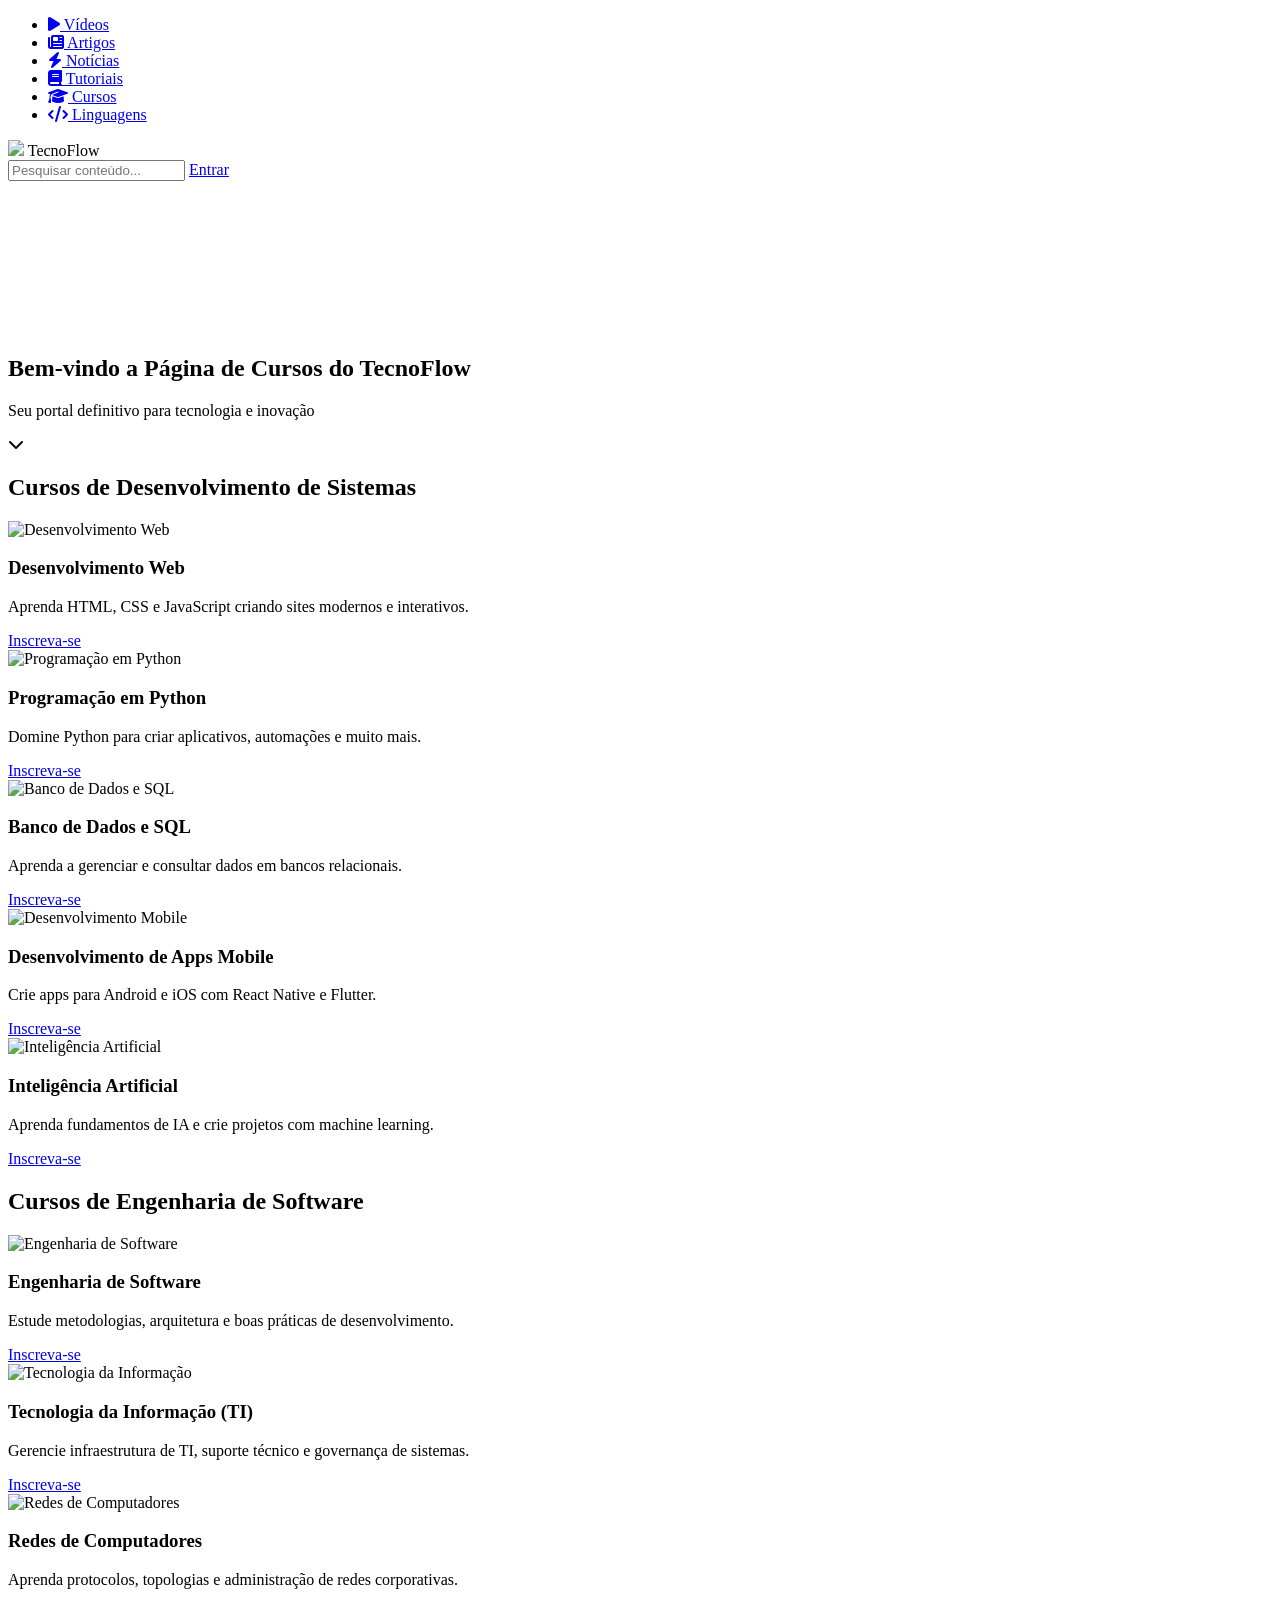
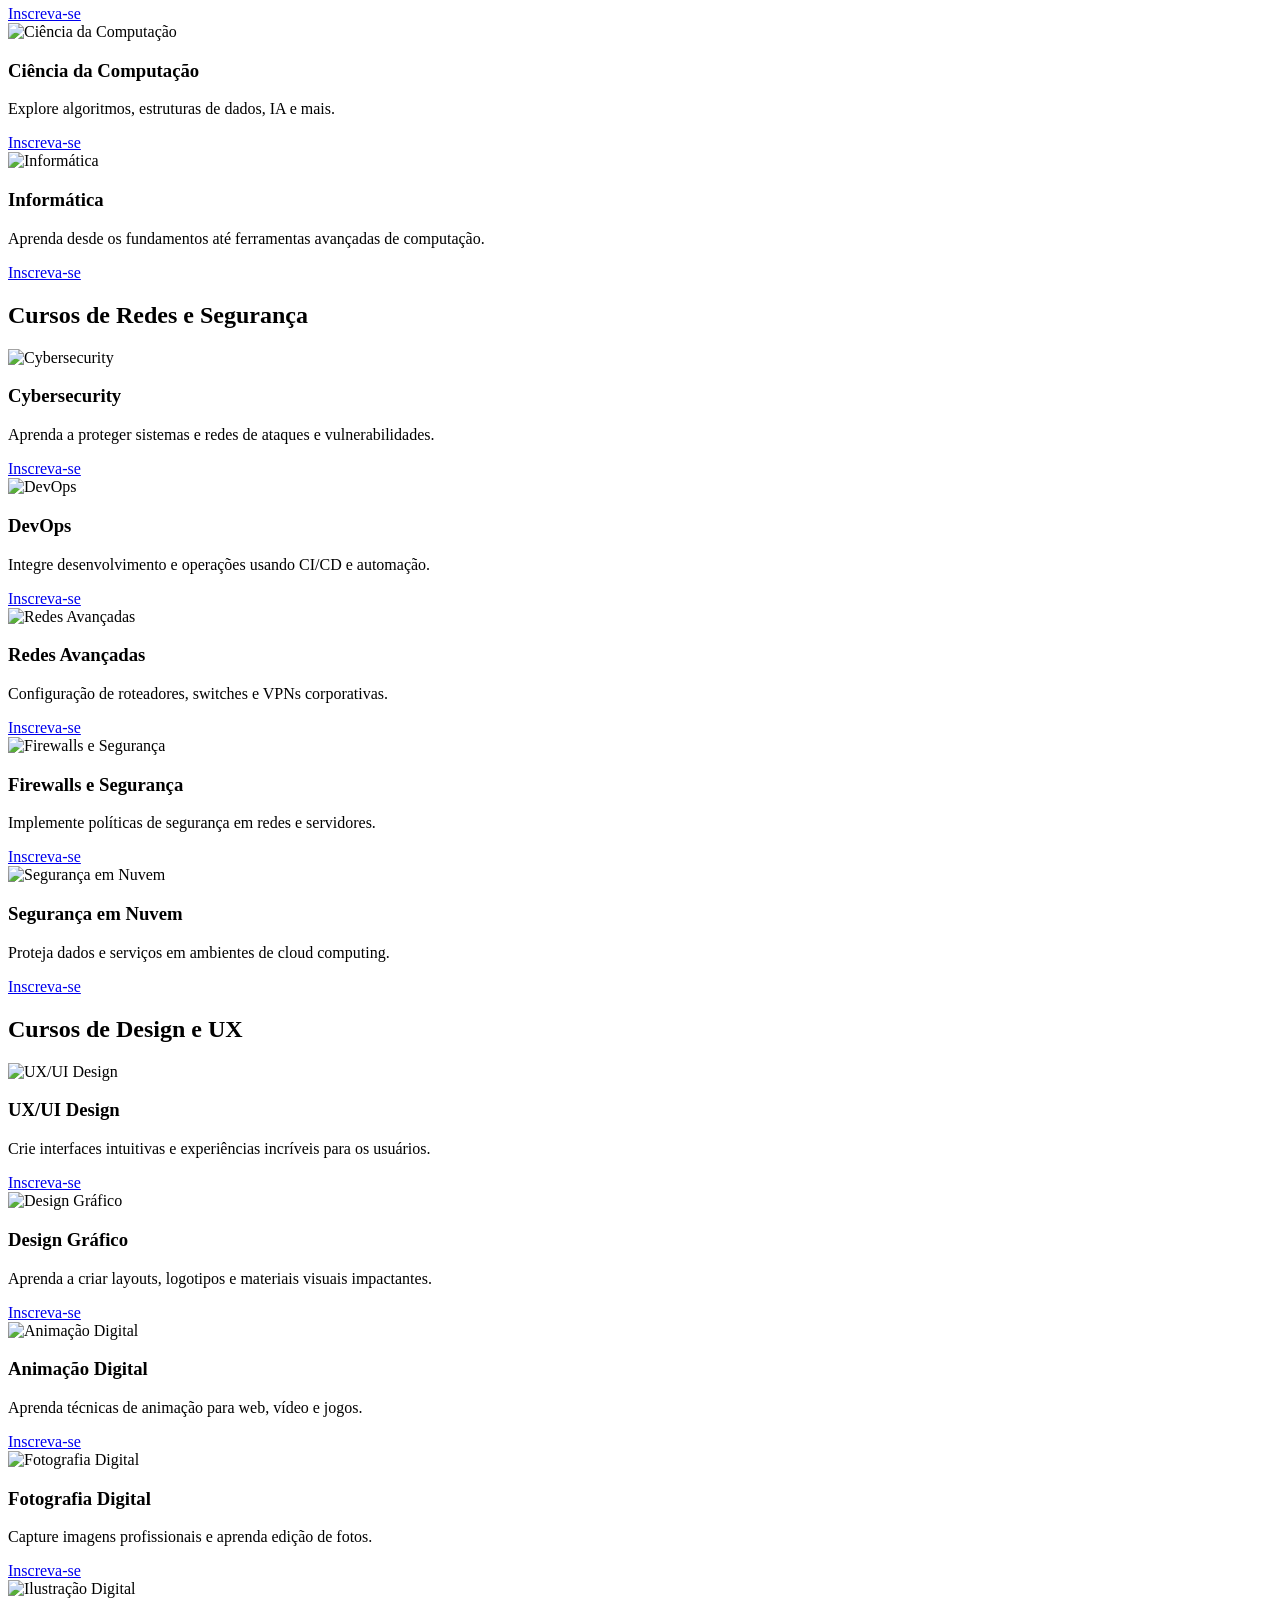
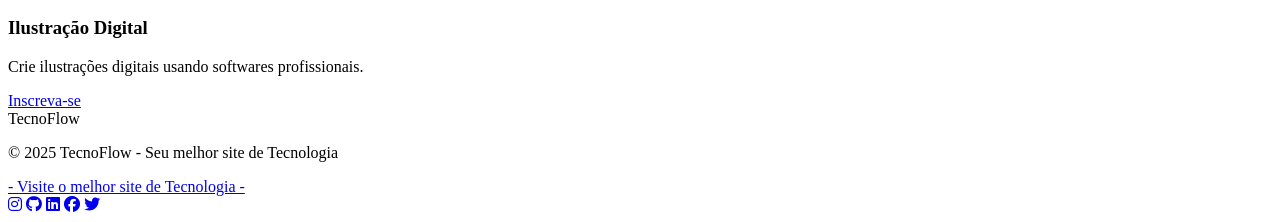
==== pages/Cursos.html @ 6c0f09c3 "Rename Cursos.html to pages/Cursos.html" ====
<!DOCTYPE html>
<html lang="pt-BR">
<head>
  <meta charset="UTF-8">
  <meta name="viewport" content="width=device-width, initial-scale=1.0">
  <title>Tecnoflow - Cursos</title>
  <link href="https://fonts.googleapis.com/css2?family=Orbitron:wght@400;700;900&family=Open+Sans:wght@300;400;600&display=swap" rel="stylesheet">
  <link rel="stylesheet" href="https://cdnjs.cloudflare.com/ajax/libs/font-awesome/6.5.0/css/all.min.css" />
  <link rel="stylesheet" href="../css/Cursos.css">
</head>
<body>

  <!-- Menu Hamburguer -->
  <div id="menuBtn">
    <span class="bar"></span>
    <span class="bar"></span>
    <span class="bar"></span>
  </div>

  <!-- Sidebar -->
  <nav class="sidebar" id="sidebar">
    <ul>
      <li><a href="../index.html" class="active"><i class="fas fa-play"></i> Vídeos</a></li>
      <li><a href="../index.html"><i class="fas fa-newspaper"></i> Artigos</a></li>
      <li><a href="../index.html"><i class="fas fa-bolt"></i> Notícias</a></li>
      <li><a href="../index.html"><i class="fas fa-book"></i> Tutoriais</a></li>
      <li><a href="../pages/Cursos.html"><i class="fas fa-graduation-cap"></i> Cursos</a></li>
      <li><a href="../pages/Linguagem.html"><i class="fas fa-code"></i> Linguagens</a></li>
    </ul>
  </nav>

  <!-- Header -->
<header>
  <div class="header-left">
    <!-- Botão do menu já está posicionado pelo CSS fixo -->
  </div>
  
  <div class="header-center">
    <div class="logo-container">
      <img class="logo-image" src="../assets/wolflogo.png">
      <span class="logo-text">TecnoFlow</span>
    </div>
  </div>
  
  <div class="header-right">
    <div class="search-bar">
      <input type="text" placeholder="Pesquisar conteúdo..." />
      <a href="../pages/Login.html" class="login-btn">Entrar</a>
    </div>
  </div>
</header>

  <!-- Hero Section -->
  <section class="hero-section">
    <video autoplay muted loop playsinline class="background-video">
      <source src="../assets/samurainovo (online-video-cutter.com).mp4" type="video/mp4">
      Seu navegador não suporta vídeo em HTML5.
    </video>
    <div class="hero-content">
      <h1 class="hero-title">Bem-vindo a Página de Cursos do TecnoFlow</h1>
      <p class="hero-subtitle">Seu portal definitivo para tecnologia e inovação</p>
    </div>
    <div class="scroll-indicator">
      <i class="fas fa-chevron-down"></i>
    </div>
  </section>

  <!-- Main: Cursos -->
  <main class="container">

    <!-- Grupo 1: Desenvolvimento de Sistemas -->
    <h2 class="titulo-cursos">Cursos de Desenvolvimento de Sistemas</h2>
    <div class="curso-container">
      <div class="curso-card">
        <div class="curso-image"><img src="../assets/desweb.jpg" alt="Desenvolvimento Web"></div>
        <div class="curso-info">
          <h3>Desenvolvimento Web</h3>
          <p>Aprenda HTML, CSS e JavaScript criando sites modernos e interativos.</p>
          <a href="../pages/Login.html" class="inscrever-btn">Inscreva-se</a>
        </div>
      </div>
      <div class="curso-card">
        <div class="curso-image"><img src="../assets/progpython.jpg" alt="Programação em Python"></div>
        <div class="curso-info">
          <h3>Programação em Python</h3>
          <p>Domine Python para criar aplicativos, automações e muito mais.</p>
          <a href="../pages/Login.html" class="inscrever-btn">Inscreva-se</a>
        </div>
      </div>
      <div class="curso-card">
        <div class="curso-image"><img src="../assets/progsql.jpg" alt="Banco de Dados e SQL"></div>
        <div class="curso-info">
          <h3>Banco de Dados e SQL</h3>
          <p>Aprenda a gerenciar e consultar dados em bancos relacionais.</p>
          <a href="../pages/Login.html" class="inscrever-btn">Inscreva-se</a>
        </div>
      </div>
      <div class="curso-card">
        <div class="curso-image"><img src="../assets/progmobile.jpg" alt="Desenvolvimento Mobile"></div>
        <div class="curso-info">
          <h3>Desenvolvimento de Apps Mobile</h3>
          <p>Crie apps para Android e iOS com React Native e Flutter.</p>
          <a href="../pages/Login.html" class="inscrever-btn">Inscreva-se</a>
        </div>
      </div>
      <div class="curso-card">
        <div class="curso-image"><img src="../assets/ia.jpg" alt="Inteligência Artificial"></div>
        <div class="curso-info">
          <h3>Inteligência Artificial</h3>
          <p>Aprenda fundamentos de IA e crie projetos com machine learning.</p>
          <a href="../pages/Login.html" class="inscrever-btn">Inscreva-se</a>
        </div>
      </div>
    </div>

    <!-- Grupo 2: Engenharia de Software -->
    <h2 class="titulo-cursos">Cursos de Engenharia de Software</h2>
    <div class="curso-container">
      <div class="curso-card">
        <div class="curso-image"><img src="../assets/foto6.jpg" alt="Engenharia de Software"></div>
        <div class="curso-info">
          <h3>Engenharia de Software</h3>
          <p>Estude metodologias, arquitetura e boas práticas de desenvolvimento.</p>
          <a href="../pages/Login.html" class="inscrever-btn">Inscreva-se</a>
        </div>
      </div>
      <div class="curso-card">
        <div class="curso-image"><img src="../assets/foto7.jpg" alt="Tecnologia da Informação"></div>
        <div class="curso-info">
          <h3>Tecnologia da Informação (TI)</h3>
          <p>Gerencie infraestrutura de TI, suporte técnico e governança de sistemas.</p>
          <a href="../pages/Login.html" class="inscrever-btn">Inscreva-se</a>
        </div>
      </div>
      <div class="curso-card">
        <div class="curso-image"><img src="../assets/12.jpg" alt="Redes de Computadores"></div>
        <div class="curso-info">
          <h3>Redes de Computadores</h3>
          <p>Aprenda protocolos, topologias e administração de redes corporativas.</p>
          <a href="../pages/Login.html" class="inscrever-btn">Inscreva-se</a>
        </div>
      </div>
      <div class="curso-card">
        <div class="curso-image"><img src="../assets/cienciacomp.jpg" alt="Ciência da Computação"></div>
        <div class="curso-info">
          <h3>Ciência da Computação</h3>
          <p>Explore algoritmos, estruturas de dados, IA e mais.</p>
          <a href="../pages/Login.html" class="inscrever-btn">Inscreva-se</a>
        </div>
      </div>
      <div class="curso-card">
        <div class="curso-image"><img src="../assets/foto10.jpg" alt="Informática"></div>
        <div class="curso-info">
          <h3>Informática</h3>
          <p>Aprenda desde os fundamentos até ferramentas avançadas de computação.</p>
          <a href="../pages/Login.html" class="inscrever-btn">Inscreva-se</a>
        </div>
      </div>
    </div>

    <!-- Grupo 3: Redes e Segurança -->
    <h2 class="titulo-cursos">Cursos de Redes e Segurança</h2>
    <div class="curso-container">
      <div class="curso-card">
        <div class="curso-image"><img src="../assets/11.jpg" alt="Cybersecurity"></div>
        <div class="curso-info">
          <h3>Cybersecurity</h3>
          <p>Aprenda a proteger sistemas e redes de ataques e vulnerabilidades.</p>
          <a href="../pages/Login.html" class="inscrever-btn">Inscreva-se</a>
        </div>
      </div>
      <div class="curso-card">
        <div class="curso-image"><img src="../assets/devops.jpg" alt="DevOps"></div>
        <div class="curso-info">
          <h3>DevOps</h3>
          <p>Integre desenvolvimento e operações usando CI/CD e automação.</p>
          <a href="../pages/Login.html" class="inscrever-btn">Inscreva-se</a>
        </div>
      </div>
      <div class="curso-card">
        <div class="curso-image"><img src="../assets/foto8.webp" alt="Redes Avançadas"></div>
        <div class="curso-info">
          <h3>Redes Avançadas</h3>
          <p>Configuração de roteadores, switches e VPNs corporativas.</p>
          <a href="../pages/Login.html" class="inscrever-btn">Inscreva-se</a>
        </div>
      </div>
      <div class="curso-card">
        <div class="curso-image"><img src="../assets/foto36.webp" alt="Firewalls e Segurança"></div>
        <div class="curso-info">
          <h3>Firewalls e Segurança</h3>
          <p>Implemente políticas de segurança em redes e servidores.</p>
          <a href="../pages/Login.html" class="inscrever-btn">Inscreva-se</a>
        </div>
      </div>
      <div class="curso-card">
        <div class="curso-image"><img src="../assets/Seguranca-de-nuvem.webp" alt="Segurança em Nuvem"></div>
        <div class="curso-info">
          <h3>Segurança em Nuvem</h3>
          <p>Proteja dados e serviços em ambientes de cloud computing.</p>
          <a href="../pages/Login.html" class="inscrever-btn">Inscreva-se</a>
        </div>
      </div>
    </div>

    <!-- Grupo 4: Design e UX -->
    <h2 class="titulo-cursos">Cursos de Design e UX</h2>
    <div class="curso-container">
      <div class="curso-card">
        <div class="curso-image"><img src="../assets/foto8.jpg" alt="UX/UI Design"></div>
        <div class="curso-info">
          <h3>UX/UI Design</h3>
          <p>Crie interfaces intuitivas e experiências incríveis para os usuários.</p>
          <a href="../pages/Login.html" class="inscrever-btn">Inscreva-se</a>
        </div>
      </div>
      <div class="curso-card">
        <div class="curso-image"><img src="../assets/designgrafico.webp" alt="Design Gráfico"></div>
        <div class="curso-info">
          <h3>Design Gráfico</h3>
          <p>Aprenda a criar layouts, logotipos e materiais visuais impactantes.</p>
          <a href="../pages/Login.html" class="inscrever-btn">Inscreva-se</a>
        </div>
      </div>
      <div class="curso-card">
        <div class="curso-image"><img src="../assets/animacao.jpeg" alt="Animação Digital"></div>
        <div class="curso-info">
          <h3>Animação Digital</h3>
          <p>Aprenda técnicas de animação para web, vídeo e jogos.</p>
          <a href="../pages/Login.html" class="inscrever-btn">Inscreva-se</a>
        </div>
      </div>
      <div class="curso-card">
        <div class="curso-image"><img src="../assets/fotografia.jpg" alt="Fotografia Digital"></div>
        <div class="curso-info">
          <h3>Fotografia Digital</h3>
          <p>Capture imagens profissionais e aprenda edição de fotos.</p>
          <a href="../pages/Login.html" class="inscrever-btn">Inscreva-se</a>
        </div>
      </div>
      <div class="curso-card">
        <div class="curso-image"><img src="../assets/ilustracao.jpg" alt="Ilustração Digital"></div>
        <div class="curso-info">
          <h3>Ilustração Digital</h3>
          <p>Crie ilustrações digitais usando softwares profissionais.</p>
          <a href="../pages/Login.html" class="inscrever-btn">Inscreva-se</a>
        </div>
      </div>
    </div>

  </main>

  <!-- Footer -->
  <footer>
    <div class="footer-content">
      <div class="footer-logo">TecnoFlow</div>
      <p>&copy; 2025 TecnoFlow - Seu melhor site de Tecnologia</p>
      <a href="https://rafaelduclos-stack.github.io/Tecnoflow/" target="_blank">- Visite o melhor site de Tecnologia -</a>
      <div class="social-links">
        <a href="#"><i class="fab fa-instagram"></i></a>
        <a href="#"><i class="fab fa-github"></i></a>
        <a href="#"><i class="fab fa-linkedin"></i></a>
        <a href="#"><i class="fab fa-facebook"></i></a>
        <a href="#"><i class="fab fa-twitter"></i></a>
      </div>
    </div>
  </footer>

  <script src="../js/Cursos.js"></script>

</body>
</html>
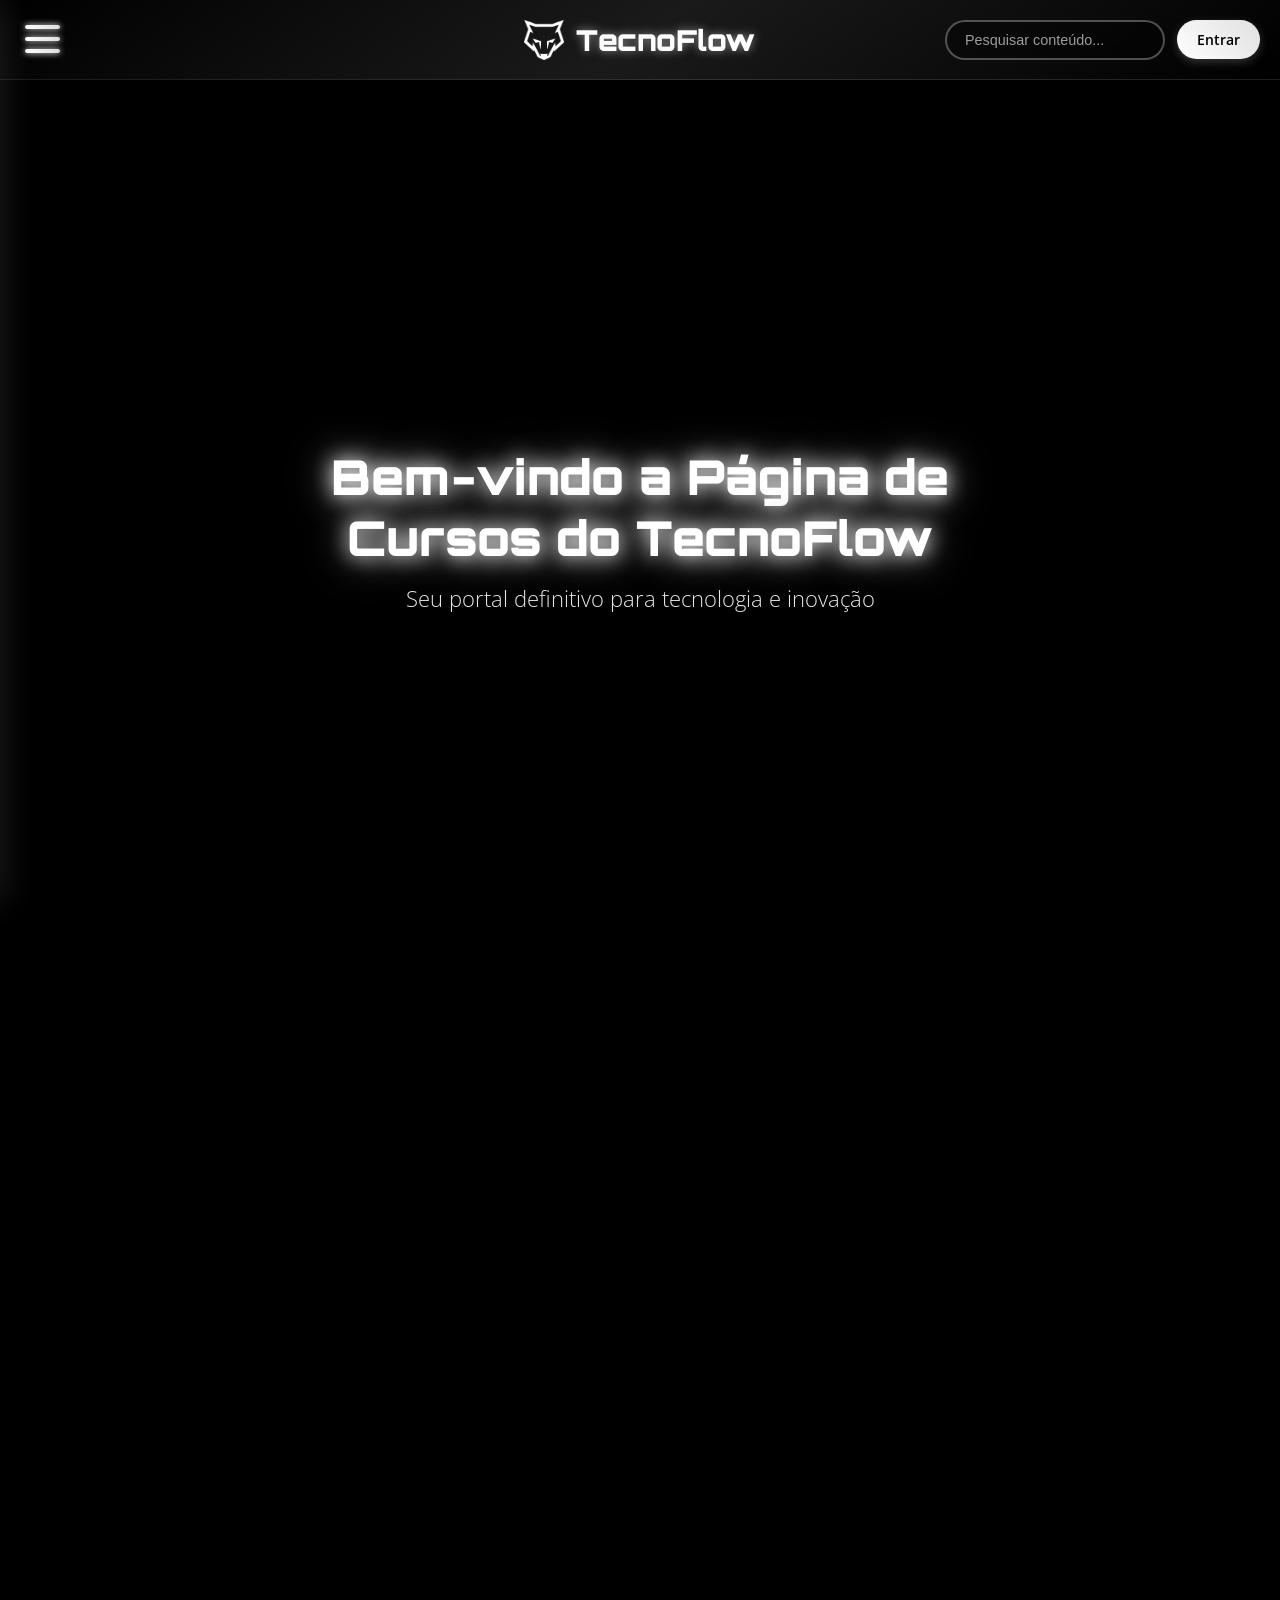
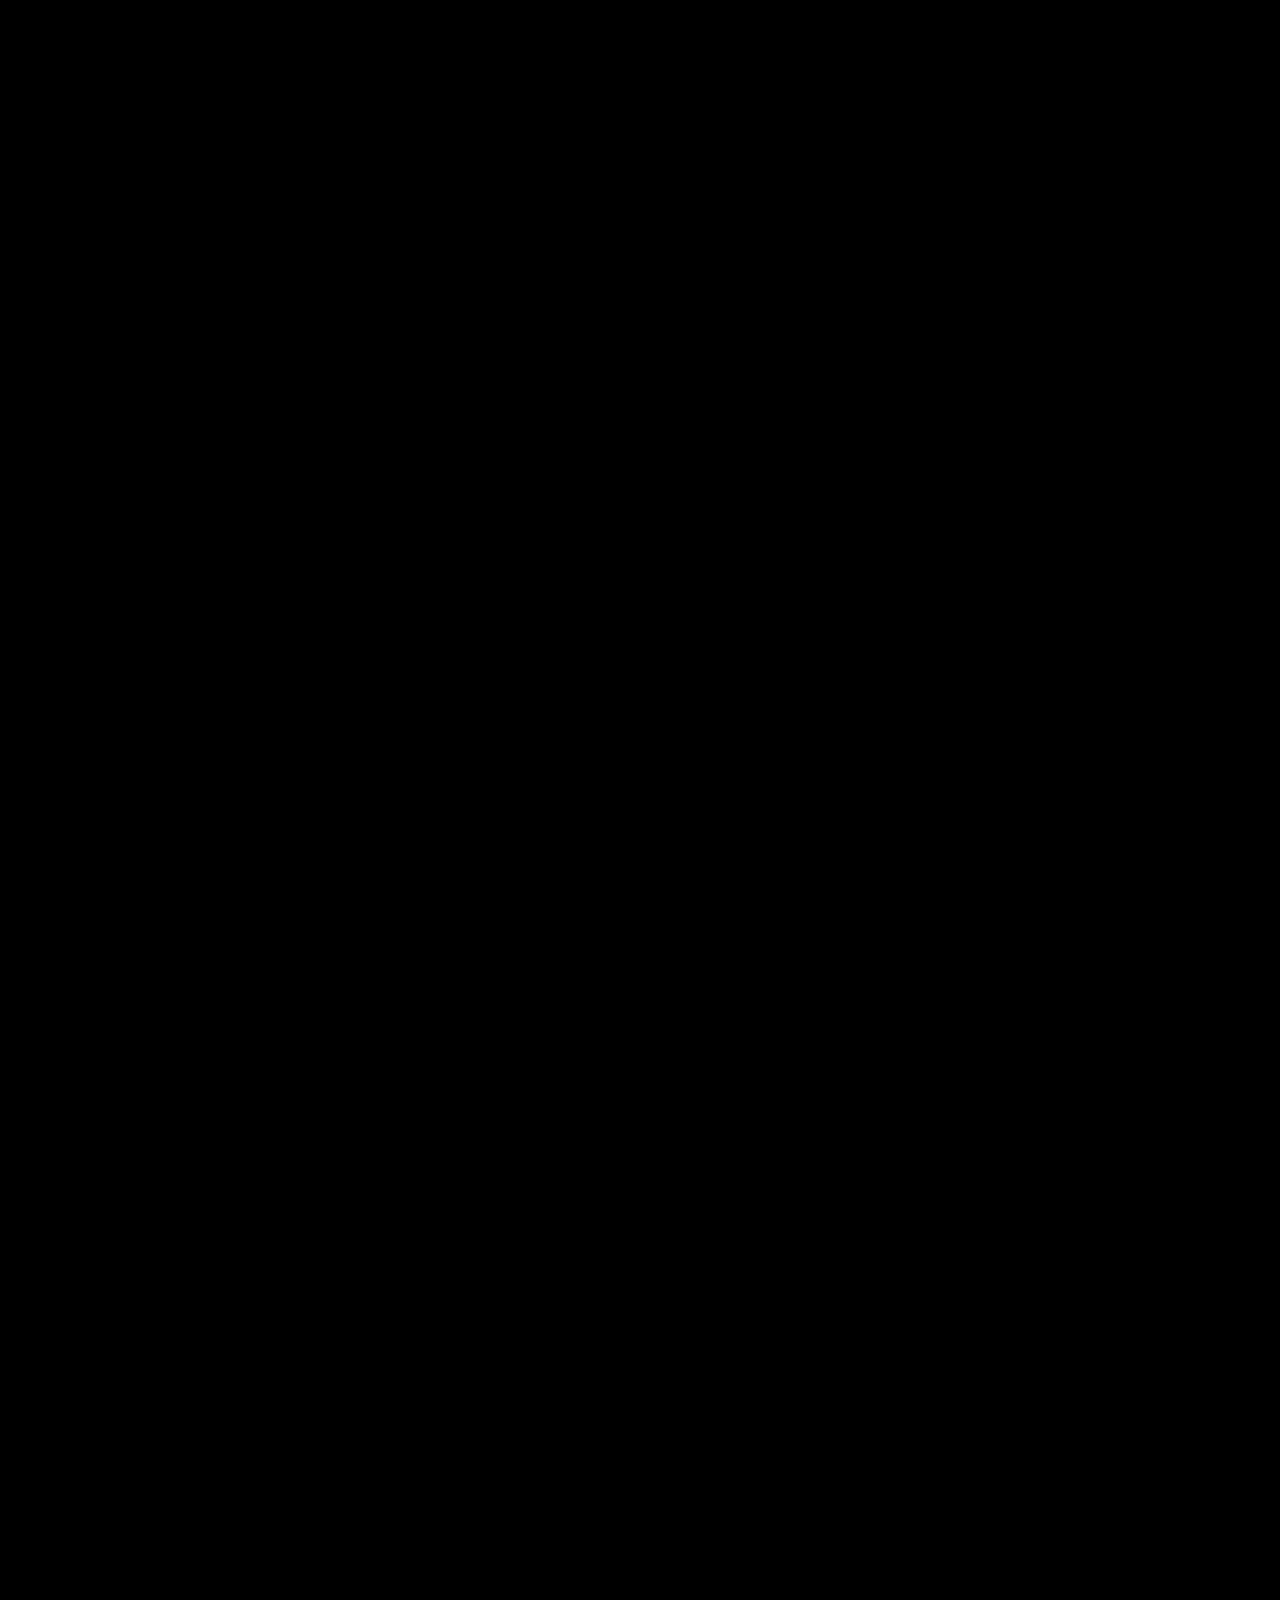
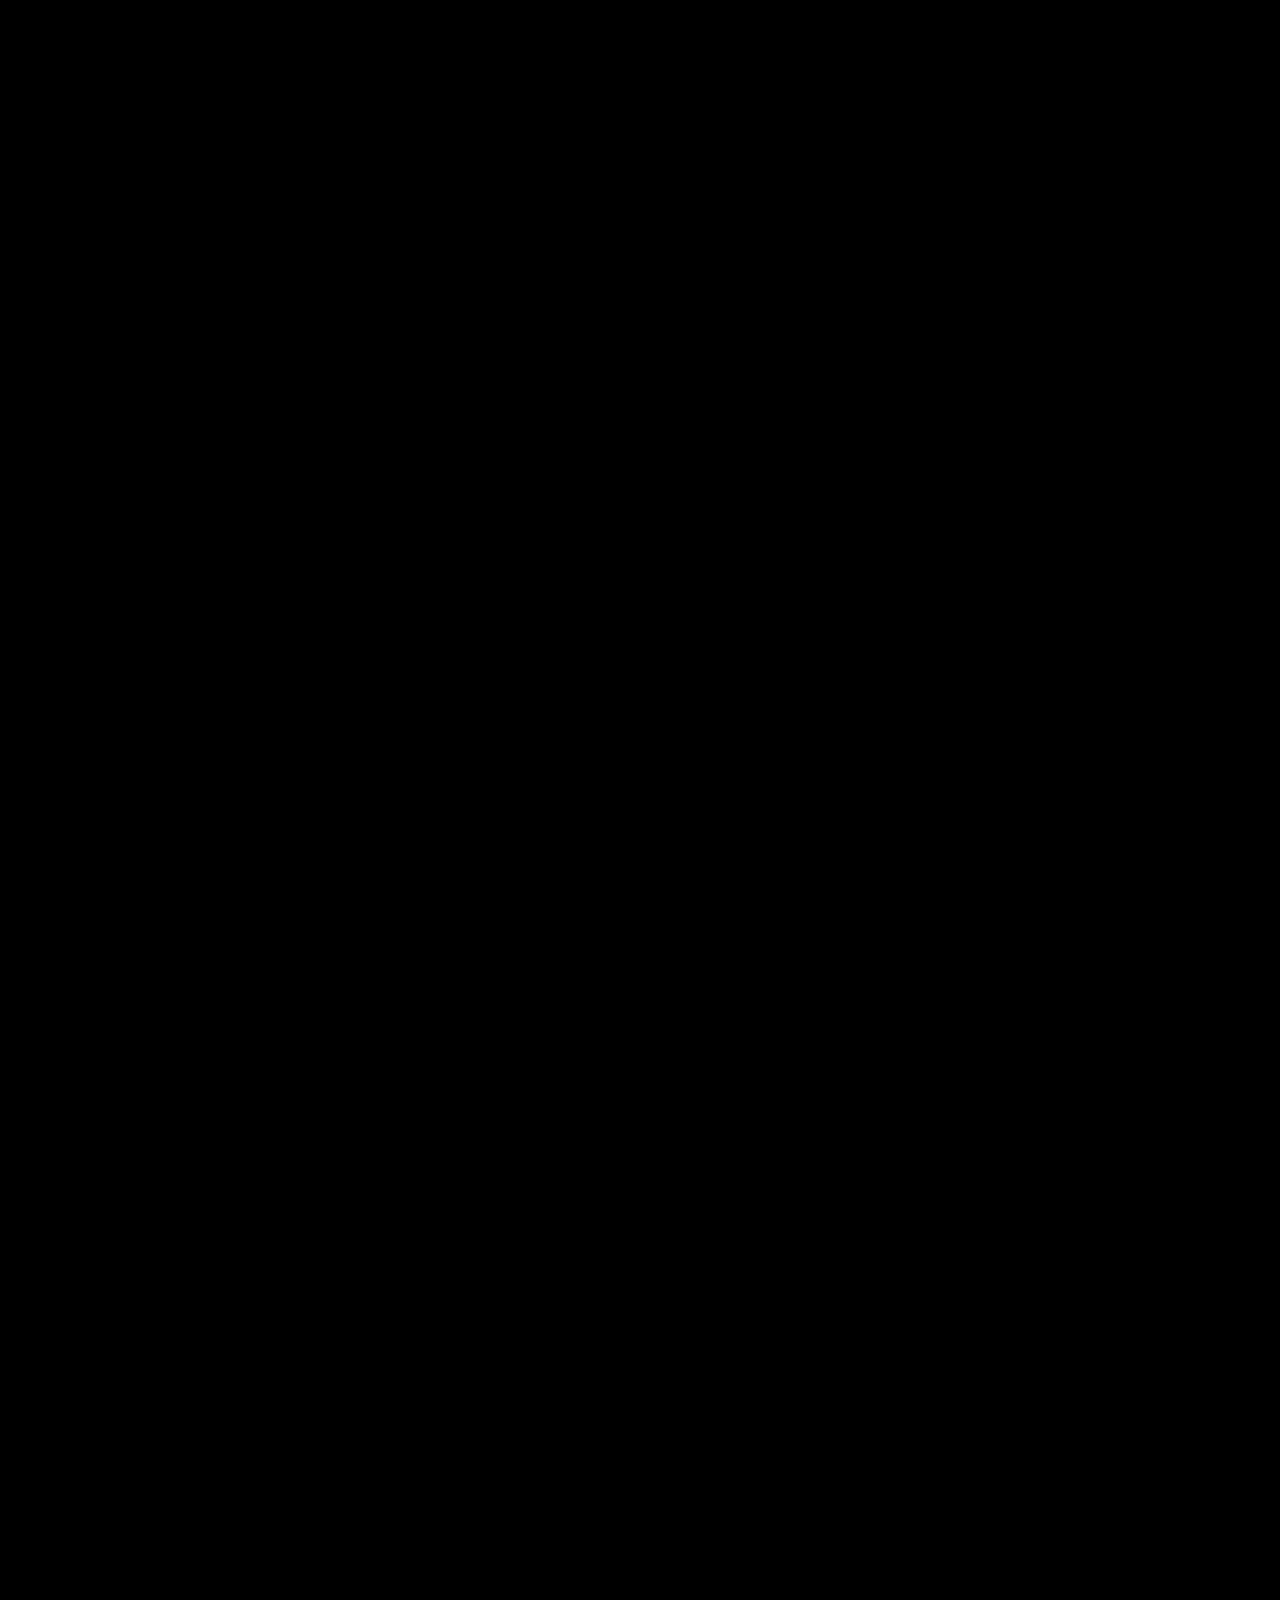
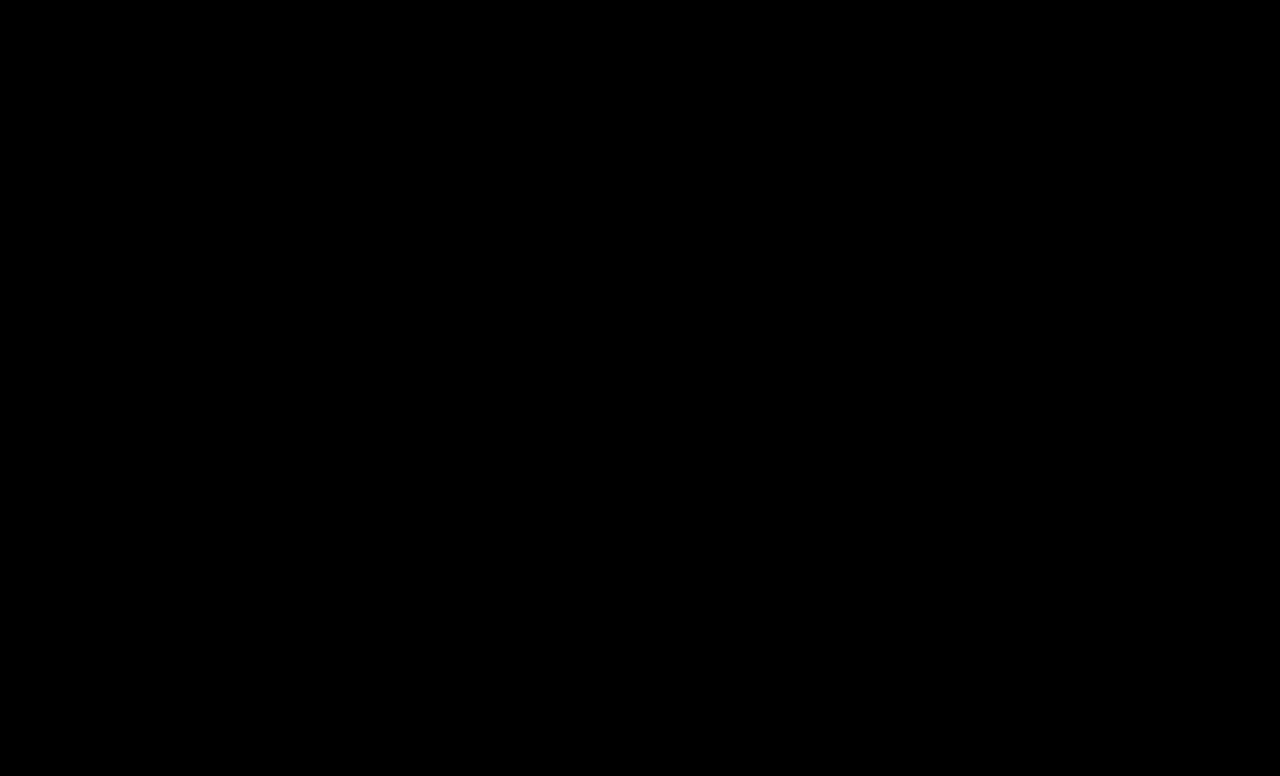
==== commit bfa9d6fc: "Update Cursos.html" ====
--- a/pages/Cursos.html
+++ b/pages/Cursos.html
@@ -53,7 +53,7 @@
   <!-- Hero Section -->
   <section class="hero-section">
     <video autoplay muted loop playsinline class="background-video">
-      <source src="../assets/samurainovo (online-video-cutter.com).mp4" type="video/mp4">
+      <source src="../assets/curso.mp4" type="video/mp4">
       Seu navegador não suporta vídeo em HTML5.
     </video>
     <div class="hero-content">
--- a/css/Cursos.css
+++ b/css/Cursos.css
@@ -0,0 +1,516 @@
+/* ==============================
+   TECNOFLOW - CURSOS.CSS
+   Tema preto e branco futurista
+   ============================== */
+
+* {
+  margin: 0;
+  padding: 0;
+  box-sizing: border-box;
+}
+
+html, body {
+  height: 100%;
+  font-family: 'Open Sans', sans-serif;
+  background: #000;
+  color: #fff;
+  overflow-x: hidden;
+  position: relative;
+}
+
+/* ==============================
+   FUNDO ANIMADO
+   ============================== */
+
+body::before {
+  content: '';
+  position: fixed;
+  inset: 0;
+  background: radial-gradient(circle at 30% 20%, #1a1a1a 0%, #000 40%),
+              radial-gradient(circle at 70% 80%, #2a2a2a 0%, #000 40%);
+  z-index: -2;
+  animation: bgShift 20s ease-in-out infinite alternate;
+}
+
+body::after {
+  content: '';
+  position: fixed;
+  inset: 0;
+  background: 
+    radial-gradient(2px 2px at 50px 100px, #fff, transparent),
+    radial-gradient(2px 2px at 150px 200px, #fff, transparent),
+    radial-gradient(1px 1px at 300px 50px, #fff, transparent),
+    radial-gradient(1px 1px at 400px 300px, #fff, transparent);
+  animation: stars 30s linear infinite;
+  z-index: -1;
+  opacity: 0.25;
+}
+
+@keyframes bgShift {
+  0% { transform: scale(1) rotate(0deg); }
+  100% { transform: scale(1.1) rotate(3deg); }
+}
+
+@keyframes stars {
+  0% { transform: translateY(0); }
+  100% { transform: translateY(-100px); }
+}
+
+/* ==============================
+   HEADER
+   ============================== */
+
+header {
+  position: fixed;
+  top: 0;
+  left: 0;
+  right: 0;
+  height: 80px;
+  background: linear-gradient(145deg, #000 0%, #1a1a1a 50%, #000 100%);
+  backdrop-filter: blur(10px);
+  border-bottom: 1px solid rgba(255, 255, 255, 0.1);
+  display: flex;
+  align-items: center;
+  justify-content: space-between;
+  padding: 0 20px;
+  z-index: 999;
+  box-shadow: 0 2px 20px rgba(0, 0, 0, 0.3);
+}
+
+.header-left {
+  display: flex;
+  align-items: center;
+  flex: 1;
+}
+
+.header-center {
+  display: flex;
+  align-items: center;
+  justify-content: center;
+  flex: 1;
+  gap: 15px;
+}
+
+.header-right {
+  display: flex;
+  align-items: center;
+  justify-content: flex-end;
+  flex: 1;
+  gap: 15px;
+}
+
+.logo-container {
+  display: flex;
+  align-items: center;
+  gap: 12px;
+}
+
+.logo-image {
+  width: 40px;
+  height: 40px;
+}
+
+.logo-text {
+  font-family: 'Orbitron', sans-serif;
+  font-weight: 900;
+  font-size: 1.8rem;
+  color: #ffffff;
+  text-shadow: 0 0 10px rgba(255, 255, 255, 0.5);
+}
+
+.search-bar {
+  display: flex;
+  align-items: center;
+  gap: 12px;
+}
+
+.search-bar input[type="text"] {
+  padding: 10px 18px;
+  border-radius: 25px;
+  border: 2px solid rgba(255, 255, 255, 0.3);
+  font-size: 0.9rem;
+  outline: none;
+  width: 220px;
+  background: rgba(0, 0, 0, 0.3);
+  color: #ffffff;
+  backdrop-filter: blur(10px);
+  transition: all 0.3s ease;
+}
+
+.search-bar input[type="text"]:focus {
+  border-color: #ffffff;
+  box-shadow: 0 0 15px rgba(255, 255, 255, 0.3);
+  background: rgba(0, 0, 0, 0.5);
+}
+
+.search-bar input[type="text"]::placeholder {
+  color: rgba(255, 255, 255, 0.6);
+}
+
+.login-btn {
+  background: linear-gradient(45deg, #ffffff, #e0e0e0);
+  border: none;
+  color: #000;
+  padding: 10px 20px;
+  border-radius: 25px;
+  font-weight: 600;
+  font-size: 0.9rem;
+  text-decoration: none;
+  cursor: pointer;
+  transition: all 0.3s ease;
+  box-shadow: 0 3px 10px rgba(255, 255, 255, 0.2);
+  white-space: nowrap;
+}
+
+.login-btn:hover {
+  transform: translateY(-1px);
+  box-shadow: 0 5px 15px rgba(255, 255, 255, 0.4);
+}
+
+/* ==============================
+   HERO SECTION
+   ============================== */
+
+.hero-section {
+  position: relative;
+  width: 100%;
+  height: 100vh;
+  overflow: hidden;
+  display: flex;
+  justify-content: center;
+  align-items: center;
+  text-align: center;
+  color: white;
+  margin-top: 80px;
+}
+
+.background-video {
+  position: absolute;
+  top: 50%;
+  left: 50%;
+  width: 100%;
+  height: 100%;
+  transform: translate(-50%, -50%);
+  object-fit: cover;
+  opacity: 0.4;
+  z-index: 1;
+}
+
+.hero-content {
+  position: relative;
+  z-index: 2;
+  padding: 20px;
+  max-width: 800px;
+}
+
+.hero-title {
+  font-family: 'Orbitron', sans-serif;
+  font-weight: 900;
+  font-size: 3rem;
+  color: #fff;
+  text-shadow: 0 0 20px #fff, 0 0 40px #aaa;
+  margin-bottom: 15px;
+  animation: logoGlow 3s ease-in-out infinite alternate;
+}
+
+@keyframes logoGlow {
+  0% { text-shadow: 0 0 20px #fff, 0 0 40px #aaa; }
+  100% { text-shadow: 0 0 30px #fff, 0 0 60px #fff; }
+}
+
+.hero-subtitle {
+  font-size: 1.4rem;
+  font-weight: 300;
+  opacity: 0.9;
+}
+
+.scroll-indicator {
+  position: absolute;
+  bottom: 25px;
+  left: 50%;
+  transform: translateX(-50%);
+  color: #fff;
+  font-size: 1.5rem;
+  animation: bounce 2s infinite;
+  z-index: 3;
+}
+
+@keyframes bounce {
+  0%, 20%, 50%, 80%, 100% { transform: translateX(-50%) translateY(0); }
+  40% { transform: translateX(-50%) translateY(-10px); }
+  60% { transform: translateX(-50%) translateY(-5px); }
+}
+
+/* ==============================
+   CONTAINER DE CURSOS
+   ============================== */
+
+.container {
+  width: 100%;
+  padding: 120px 40px 80px;
+  display: flex;
+  flex-direction: column;
+  align-items: center;
+  background: transparent;
+  z-index: 2;
+}
+
+.titulo-cursos {
+  font-family: 'Orbitron', sans-serif;
+  font-size: 2.2rem;
+  font-weight: 900;
+  color: #fff;
+  margin: 60px 0 30px;
+  text-align: center;
+  letter-spacing: 2px;
+  animation: titleGlow 3s ease-in-out infinite alternate;
+}
+
+@keyframes titleGlow {
+  0% { text-shadow: 0 0 3px #fff; }
+  100% { text-shadow: 0 0 7px #fff; }
+}
+
+.curso-container {
+  display: grid;
+  grid-template-columns: repeat(auto-fit, minmax(260px, 1fr));
+  gap: 30px;
+  width: 100%;
+  max-width: 1300px;
+  margin-bottom: 80px;
+}
+
+.curso-card {
+  background: linear-gradient(145deg, #0a0a0a, #1c1c1c);
+  border: 1px solid rgba(255, 255, 255, 0.08);
+  border-radius: 20px;
+  overflow: hidden;
+  transition: transform 0.3s ease, box-shadow 0.3s ease, border-color 0.3s ease;
+  backdrop-filter: blur(8px);
+  cursor: pointer;
+}
+
+.curso-card:hover {
+  transform: translateY(-8px) scale(1.02);
+  border-color: rgba(255, 255, 255, 0.3);
+  box-shadow: 0 0 2px #fff, 0 0 10px #fff;
+}
+
+.curso-image img {
+  width: 100%;
+  height: 180px;
+  object-fit: cover;
+  transition: filter 0.3s ease, transform 0.4s ease;
+}
+
+.curso-card:hover .curso-image img {
+  transform: scale(1.05);
+}
+
+.curso-info {
+  padding: 20px;
+  text-align: center;
+}
+
+.curso-info h3 {
+  font-family: 'Orbitron', sans-serif;
+  font-size: 1.3rem;
+  font-weight: 800;
+  color: #fff;
+  margin-bottom: 10px;
+  text-shadow: 0 0 10px rgba(255, 255, 255, 0.5);
+}
+
+.curso-info p {
+  font-size: 0.95rem;
+  color: rgba(255, 255, 255, 0.8);
+  margin-bottom: 15px;
+  line-height: 1.5;
+}
+
+.inscrever-btn {
+  display: inline-block;
+  padding: 10px 20px;
+  font-family: 'Orbitron', sans-serif;
+  font-weight: 700;
+  color: #fff;
+  border: 2px solid #fff;
+  border-radius: 50px;
+  text-decoration: none;
+  transition: all 0.3s ease;
+  background: transparent;
+}
+
+.inscrever-btn:hover {
+  background: #fff;
+  color: #000;
+  box-shadow: 0 0 2px #fff, 0 0 10px #fff;
+  transform: scale(1.05);
+}
+
+/* ==============================
+   RODAPÉ
+   ============================== */
+
+footer {
+  background: linear-gradient(145deg, #000, #0f0f0f);
+  border-top: 1px solid rgba(255, 255, 255, 0.1);
+  padding: 60px 20px;
+  text-align: center;
+  color: #fff;
+  box-shadow: 0 -2px 20px rgba(255, 255, 255, 0.1);
+}
+
+.footer-logo {
+  font-family: 'Orbitron', sans-serif;
+  font-size: 2rem;
+  font-weight: 900;
+  margin-bottom: 15px;
+  text-shadow: 0 0 20px #fff, 0 0 40px #aaa;
+  animation: logoPulse 3s ease-in-out infinite alternate;
+}
+
+@keyframes logoPulse {
+  0% { text-shadow: 0 0 10px #fff, 0 0 20px #888; }
+  100% { text-shadow: 0 0 25px #fff, 0 0 50px #fff; }
+}
+
+footer p {
+  font-size: 0.9rem;
+  margin-bottom: 10px;
+  opacity: 0.8;
+}
+
+footer a {
+  color: #fff;
+  text-decoration: none;
+  font-weight: 600;
+  transition: text-shadow 0.3s ease;
+}
+
+footer a:hover {
+  text-shadow: 0 0 15px #fff;
+}
+
+.social-links {
+  margin-top: 20px;
+  display: flex;
+  justify-content: center;
+  gap: 20px;
+}
+
+.social-links a {
+  color: #fff;
+  font-size: 1.5rem;
+  transition: transform 0.3s ease, text-shadow 0.3s ease;
+}
+
+.social-links a:hover {
+  transform: scale(1.2);
+  text-shadow: 0 0 15px #fff;
+}
+
+/* ==============================
+   MENU HAMBÚRGUER
+   ============================== */
+
+#menuBtn {
+  position: fixed;
+  top: 25px;
+  left: 25px;
+  width: 35px;
+  height: 28px;
+  cursor: pointer;
+  z-index: 1100;
+  display: flex;
+  flex-direction: column;
+  justify-content: space-between;
+}
+
+#menuBtn span.bar {
+  display: block;
+  height: 4px;
+  background: linear-gradient(90deg, #fff, #ddd);
+  border-radius: 3px;
+  transition: 0.4s;
+  box-shadow: 0 0 6px #fff;
+}
+
+#menuBtn.open span.bar:nth-child(1) {
+  transform: rotate(45deg) translate(7px, 7px);
+}
+#menuBtn.open span.bar:nth-child(2) {
+  opacity: 0;
+}
+#menuBtn.open span.bar:nth-child(3) {
+  transform: rotate(-45deg) translate(7px, -7px);
+}
+
+/* ==============================
+   SIDEBAR
+   ============================== */
+
+nav.sidebar {
+  position: fixed;
+  top: 0;
+  left: 0;
+  height: 100vh;
+  width: 270px;
+  background: linear-gradient(145deg, #000, #1a1a1a);
+  backdrop-filter: blur(10px);
+  box-shadow: 5px 0 30px rgba(255, 255, 255, 0.1);
+  border-right: 1px solid rgba(255, 255, 255, 0.2);
+  padding-top: 80px;
+  transform: translateX(-100%);
+  transition: transform 0.5s cubic-bezier(0.68,-0.55,0.265,1.55);
+  z-index: 1000;
+}
+
+nav.sidebar.open {
+  transform: translateX(0);
+}
+
+nav.sidebar ul {
+  list-style: none;
+  padding: 20px 0;
+}
+
+nav.sidebar ul li {
+  margin: 8px 0;
+}
+
+nav.sidebar ul li a {
+  display: flex;
+  align-items: center;
+  color: #fff;
+  text-decoration: none;
+  padding: 15px 25px;
+  font-weight: 600;
+  font-size: 16px;
+  border-left: 3px solid transparent;
+  transition: all 0.3s ease;
+  position: relative;
+}
+
+nav.sidebar ul li a:hover,
+nav.sidebar ul li a.active {
+  border-left-color: #fff;
+  text-shadow: 0 0 10px #fff;
+}
+
+nav.sidebar ul li a i {
+  margin-right: 12px;
+  width: 22px;
+  text-align: center;
+}
+
+/* ==============================
+   RESPONSIVO
+   ============================== */
+
+@media (max-width: 768px) {
+  .hero-title { font-size: 2.2rem; }
+  .titulo-cursos { font-size: 1.8rem; }
+  .curso-info h3 { font-size: 1.1rem; }
+  .curso-info p { font-size: 0.9rem; }
+}
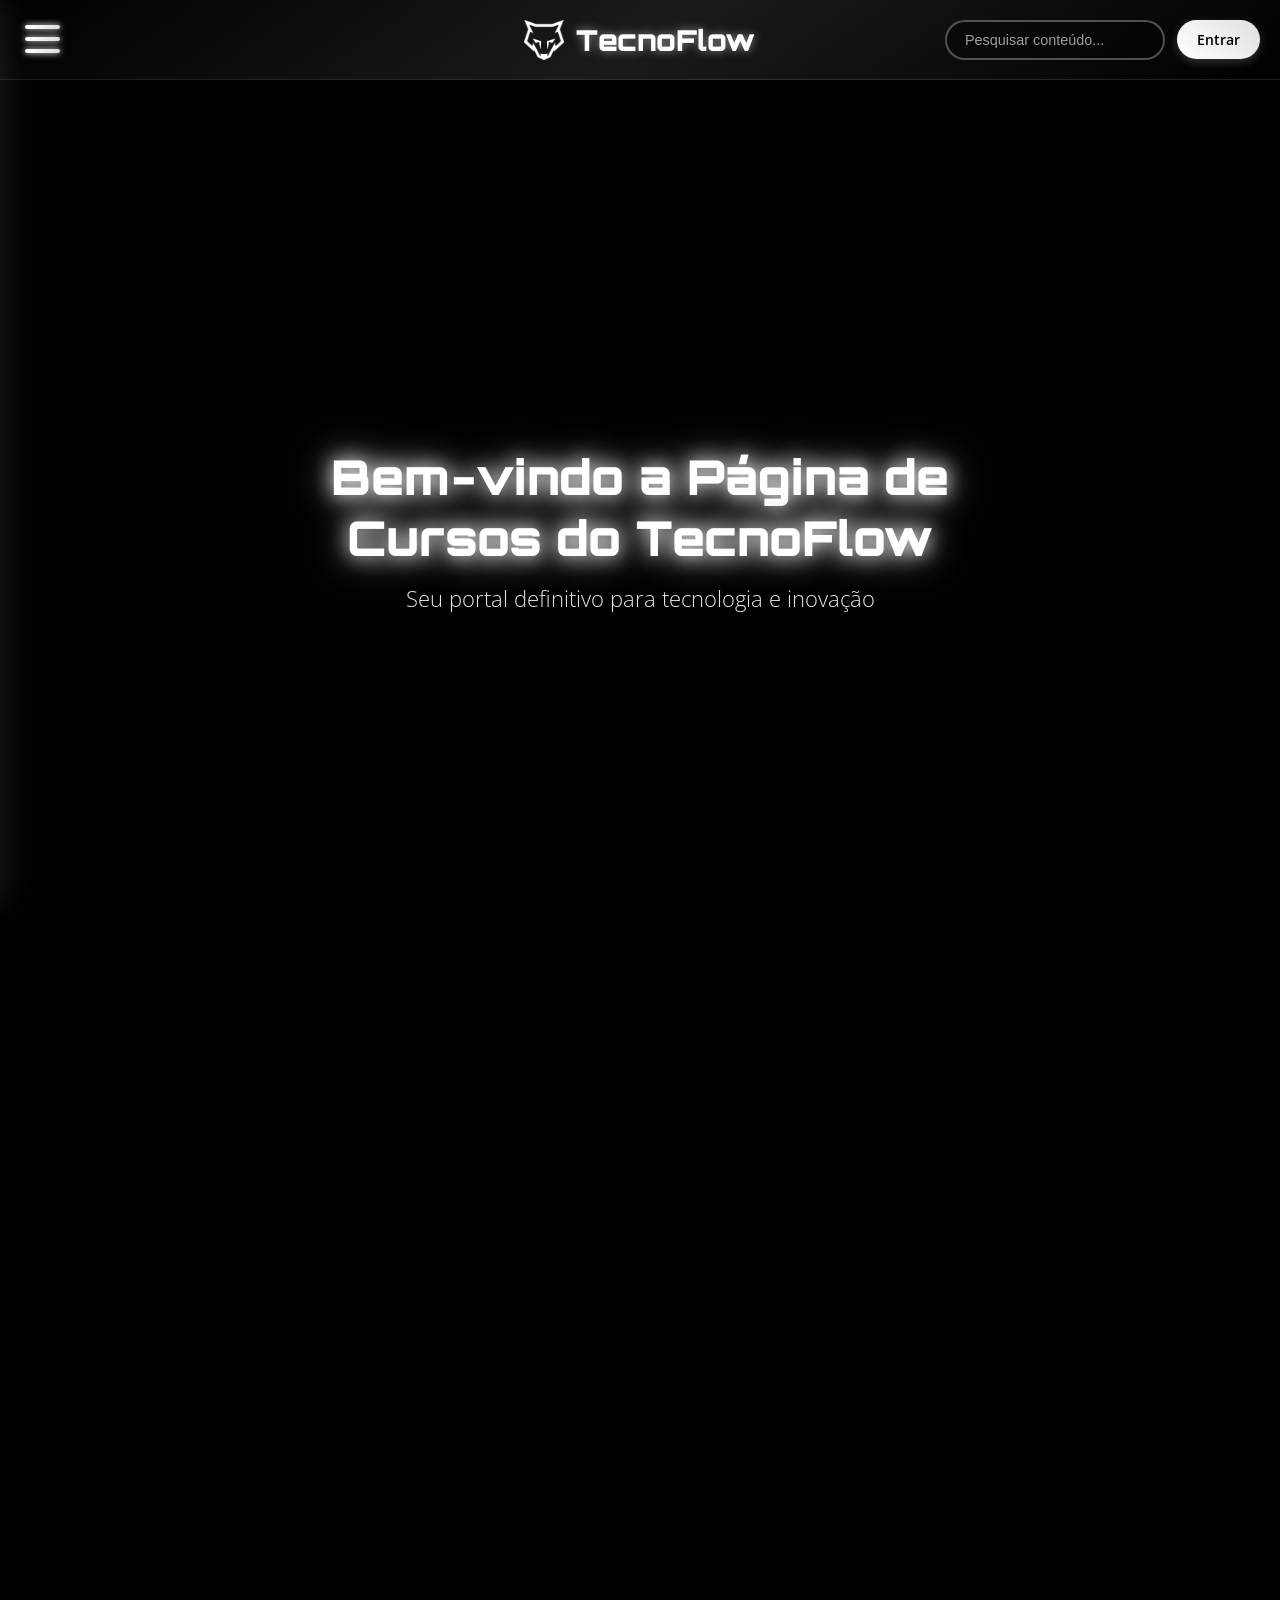
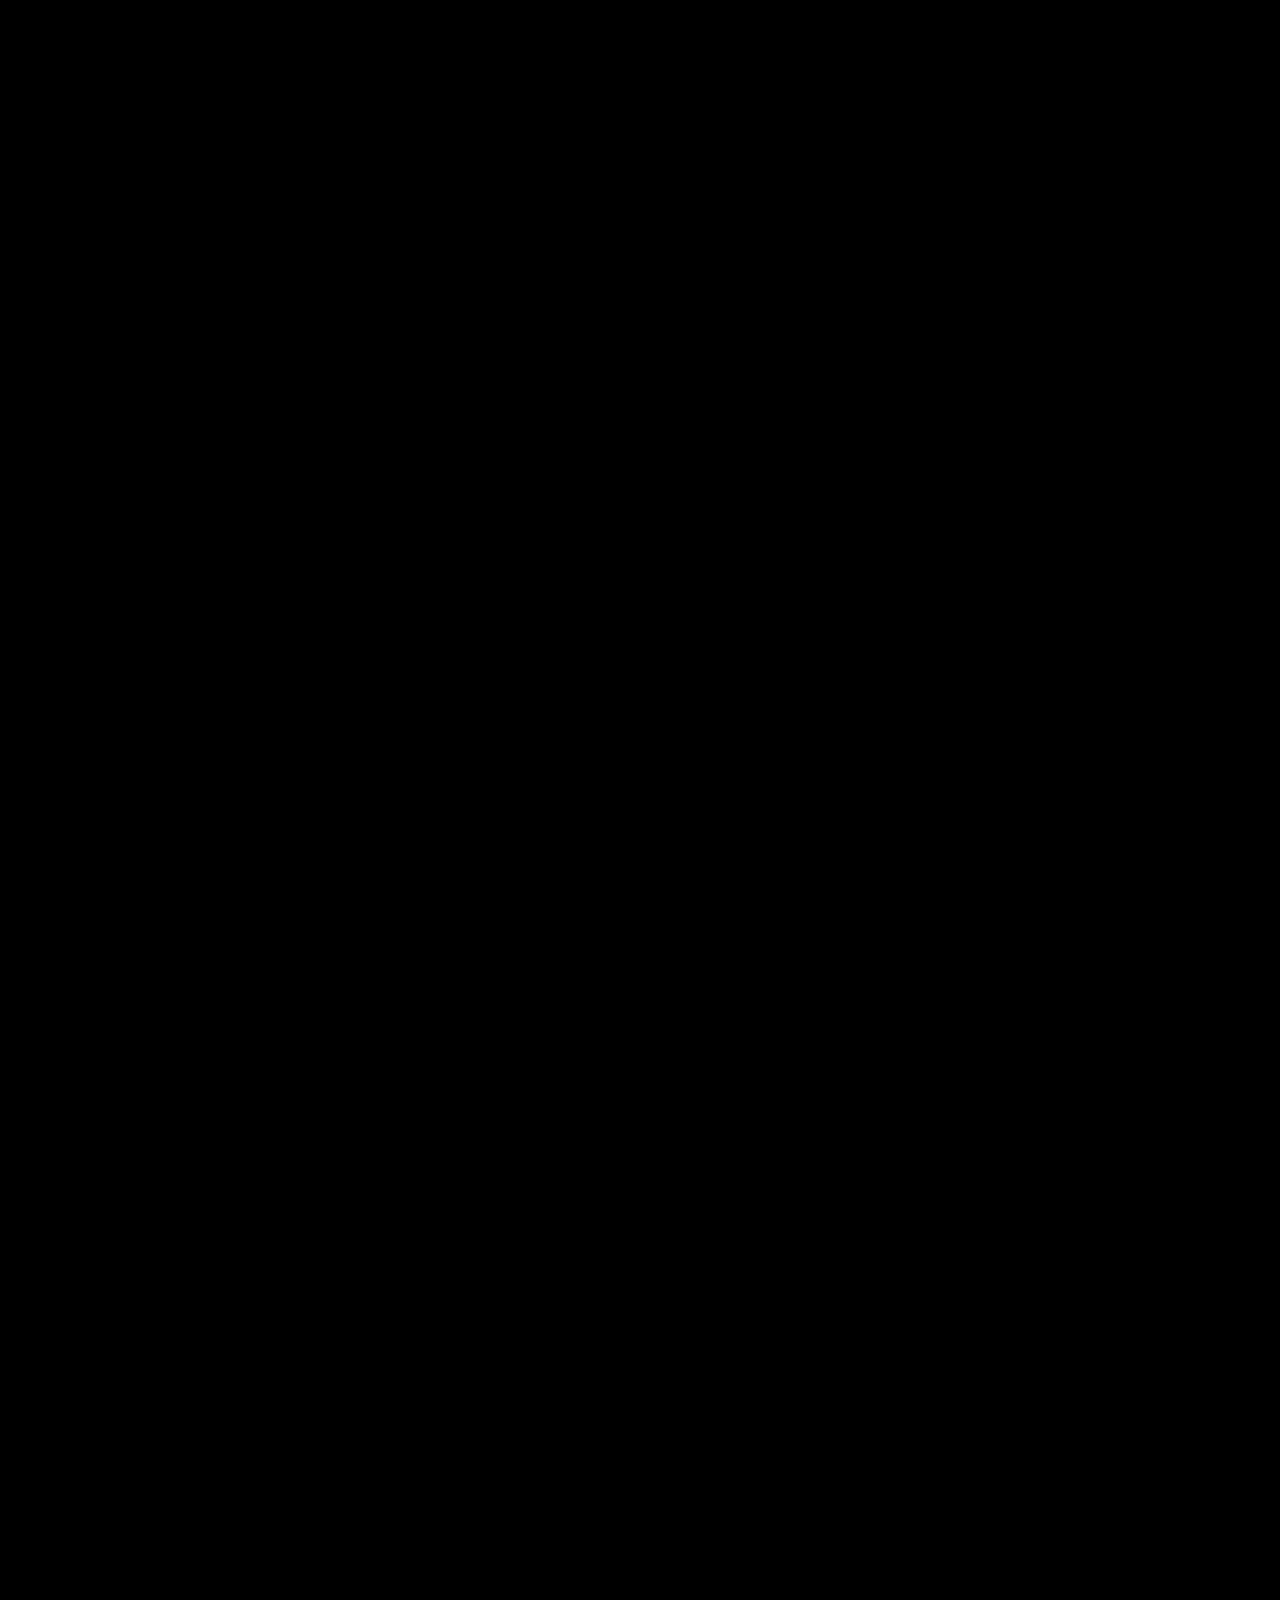
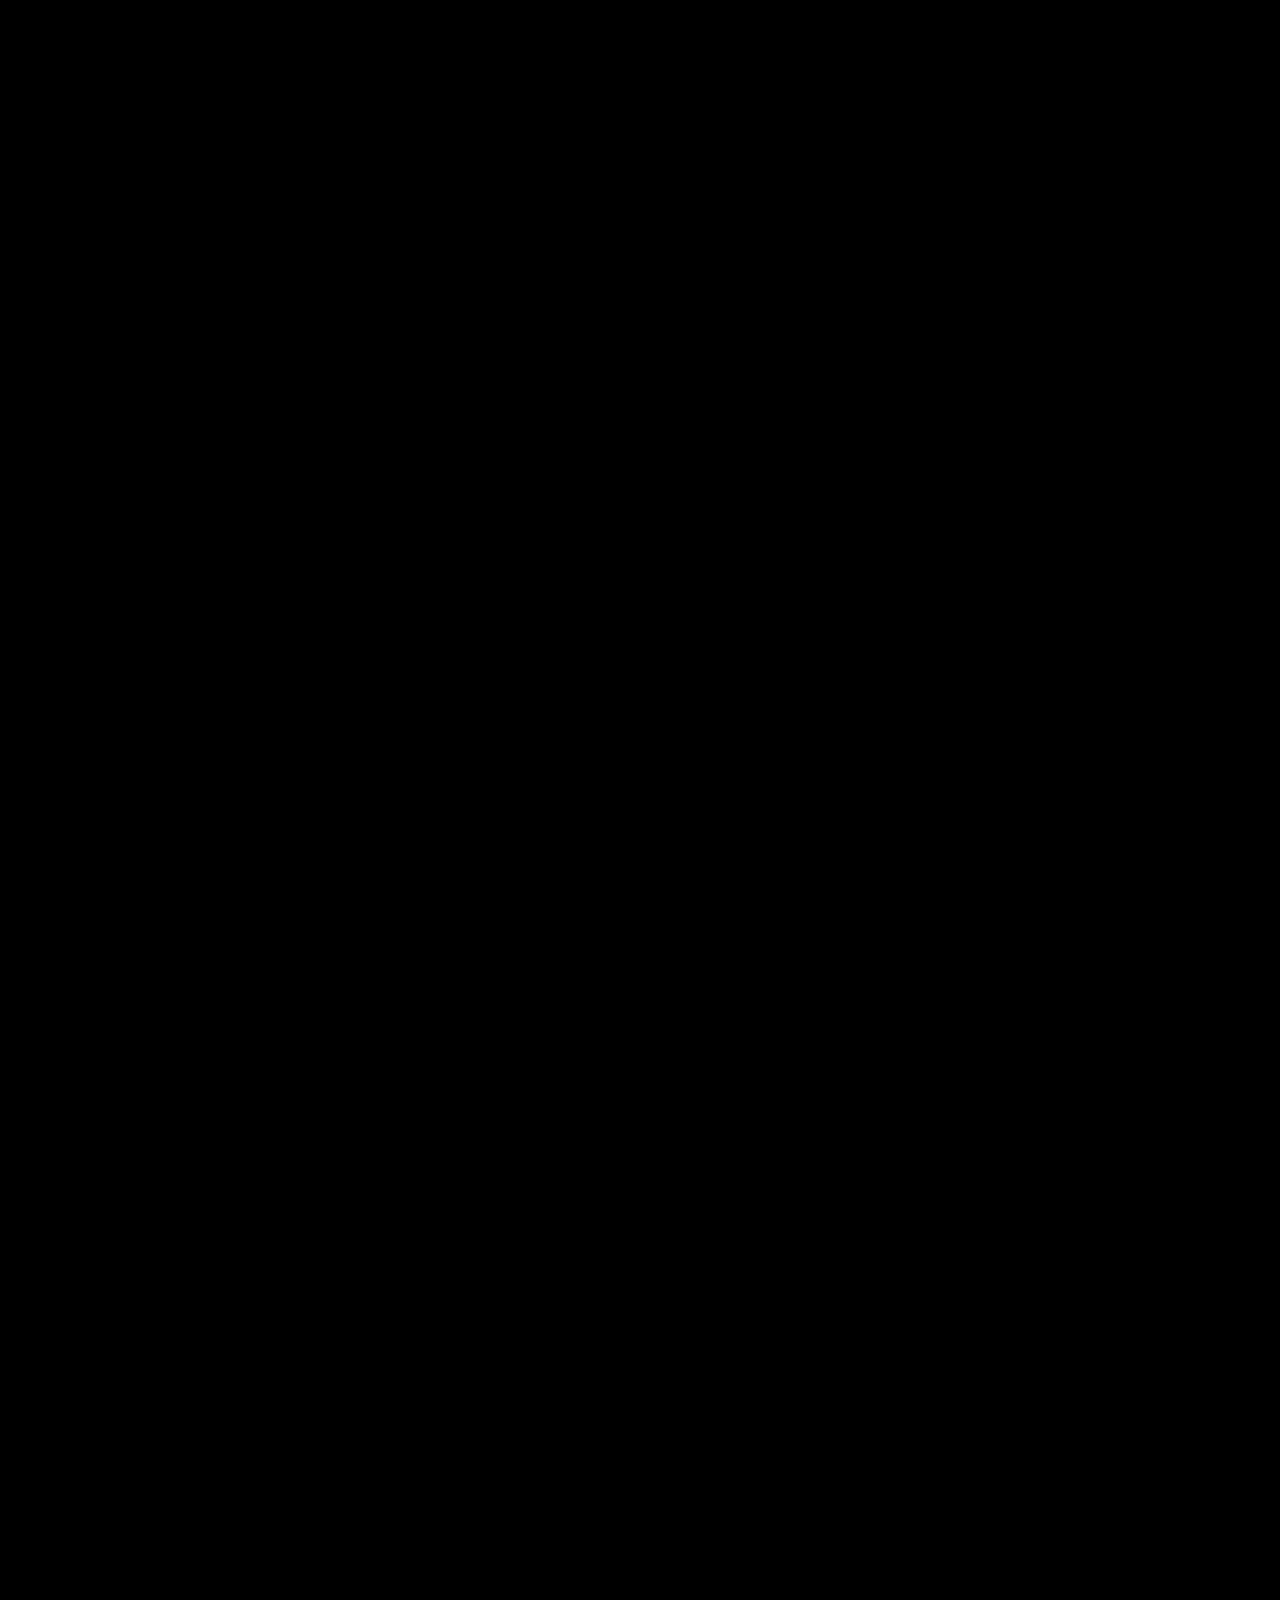
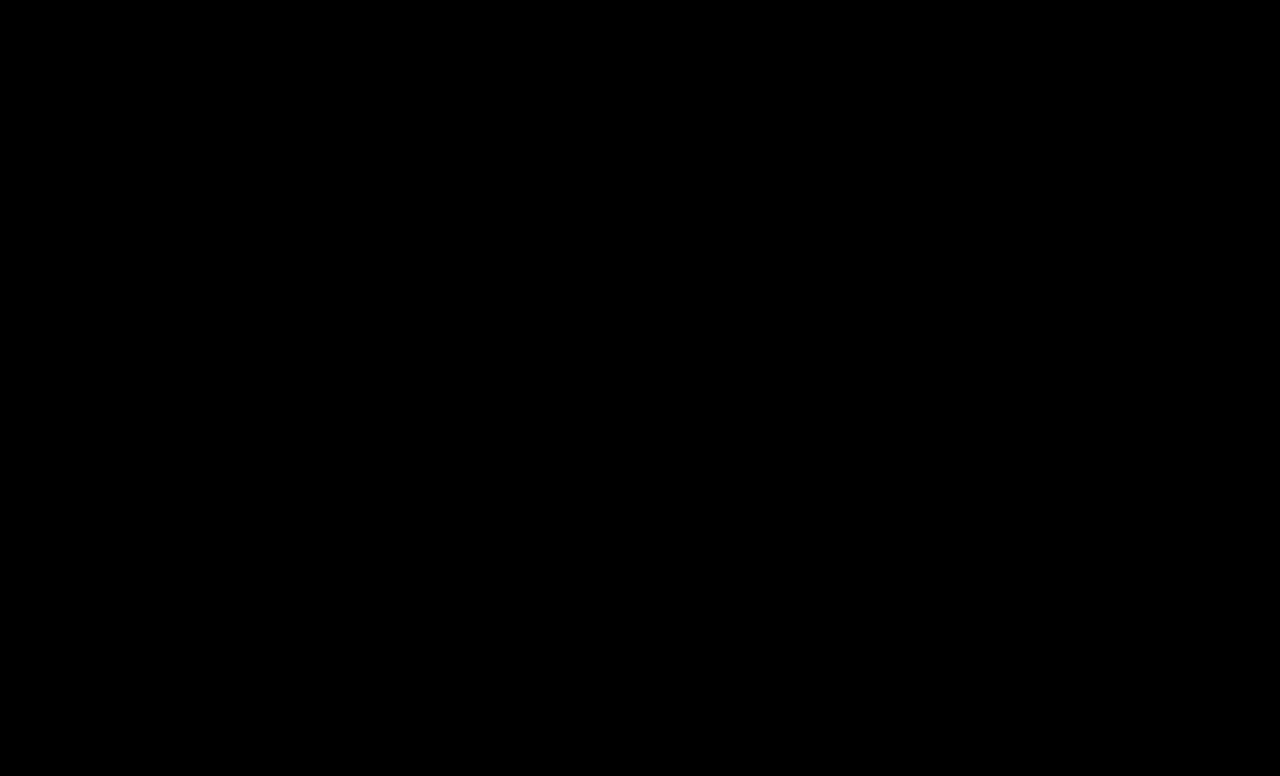
==== commit 41471cbd: "Update Cursos.html" ====
--- a/pages/Cursos.html
+++ b/pages/Cursos.html
@@ -53,7 +53,7 @@
   <!-- Hero Section -->
   <section class="hero-section">
     <video autoplay muted loop playsinline class="background-video">
-      <source src="../assets/curso.mp4" type="video/mp4">
+      <source src="../assets/login.mp4" type="video/mp4">
       Seu navegador não suporta vídeo em HTML5.
     </video>
     <div class="hero-content">
